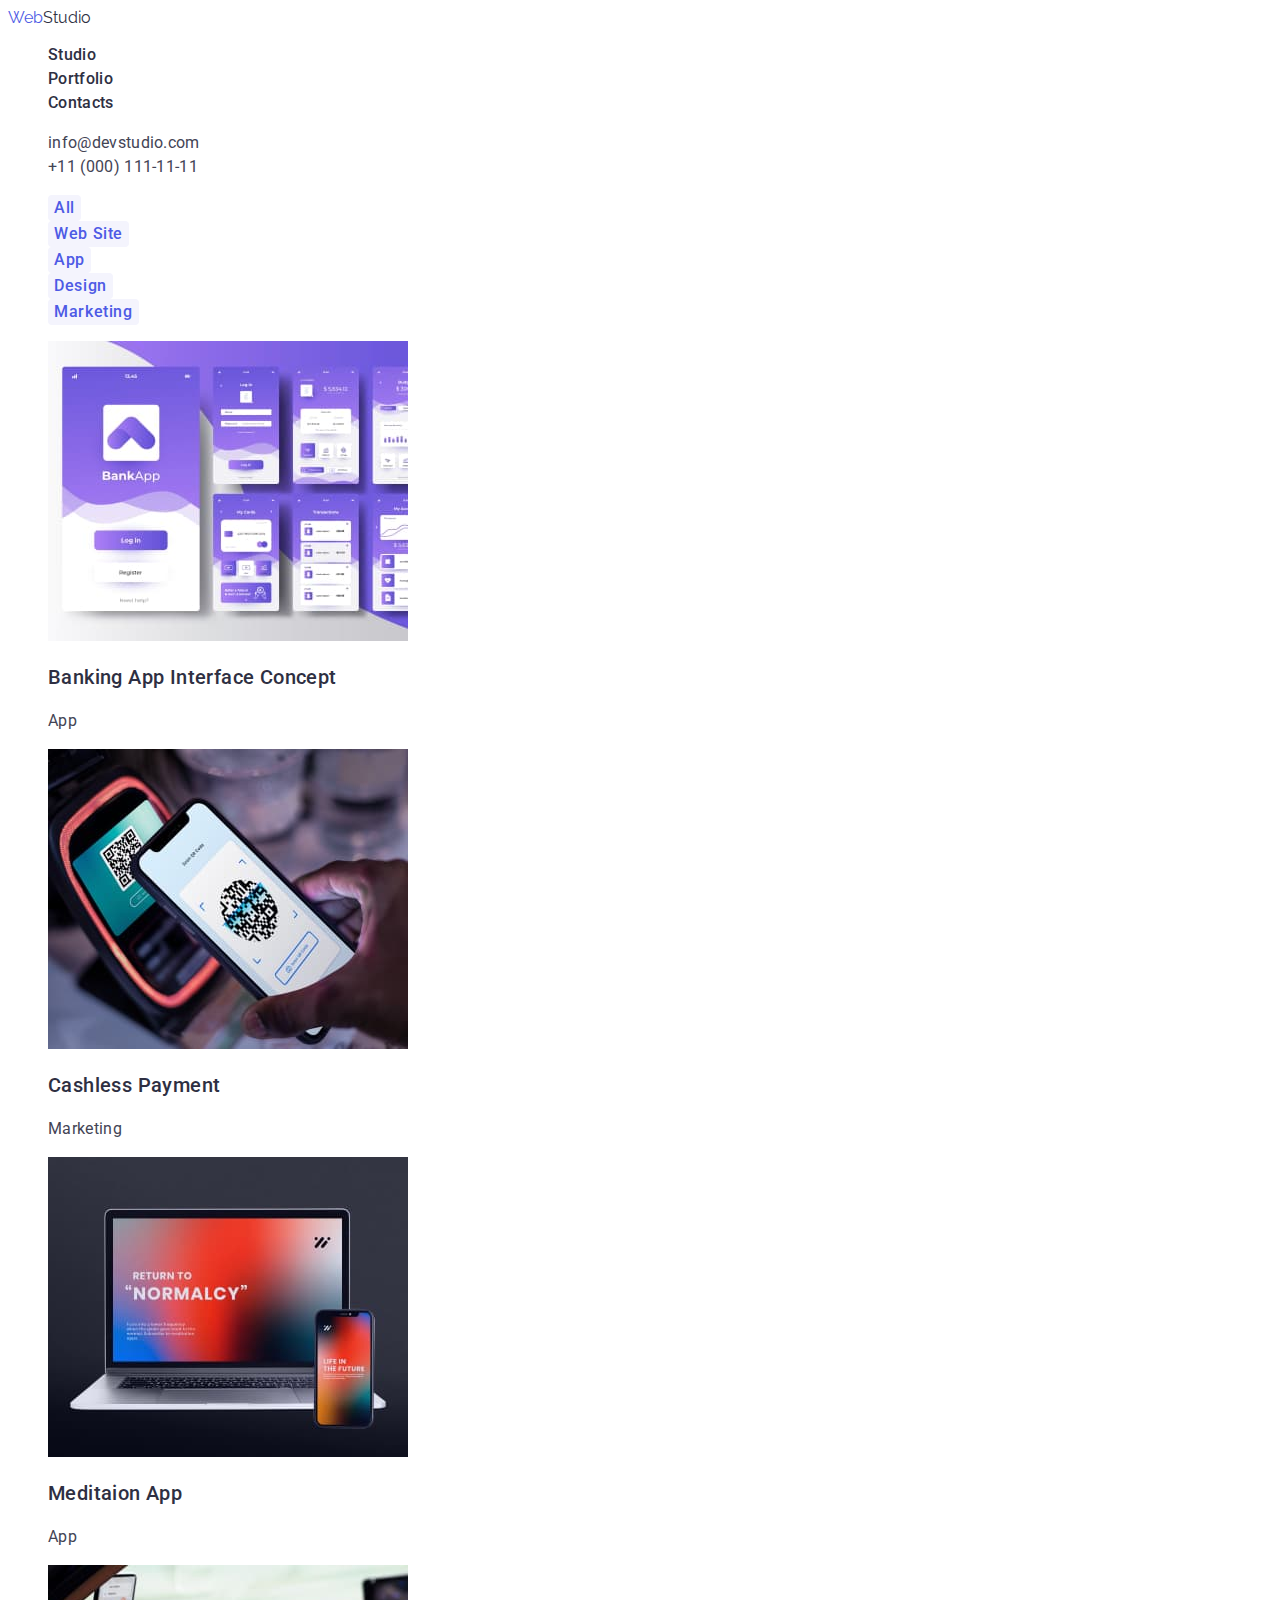
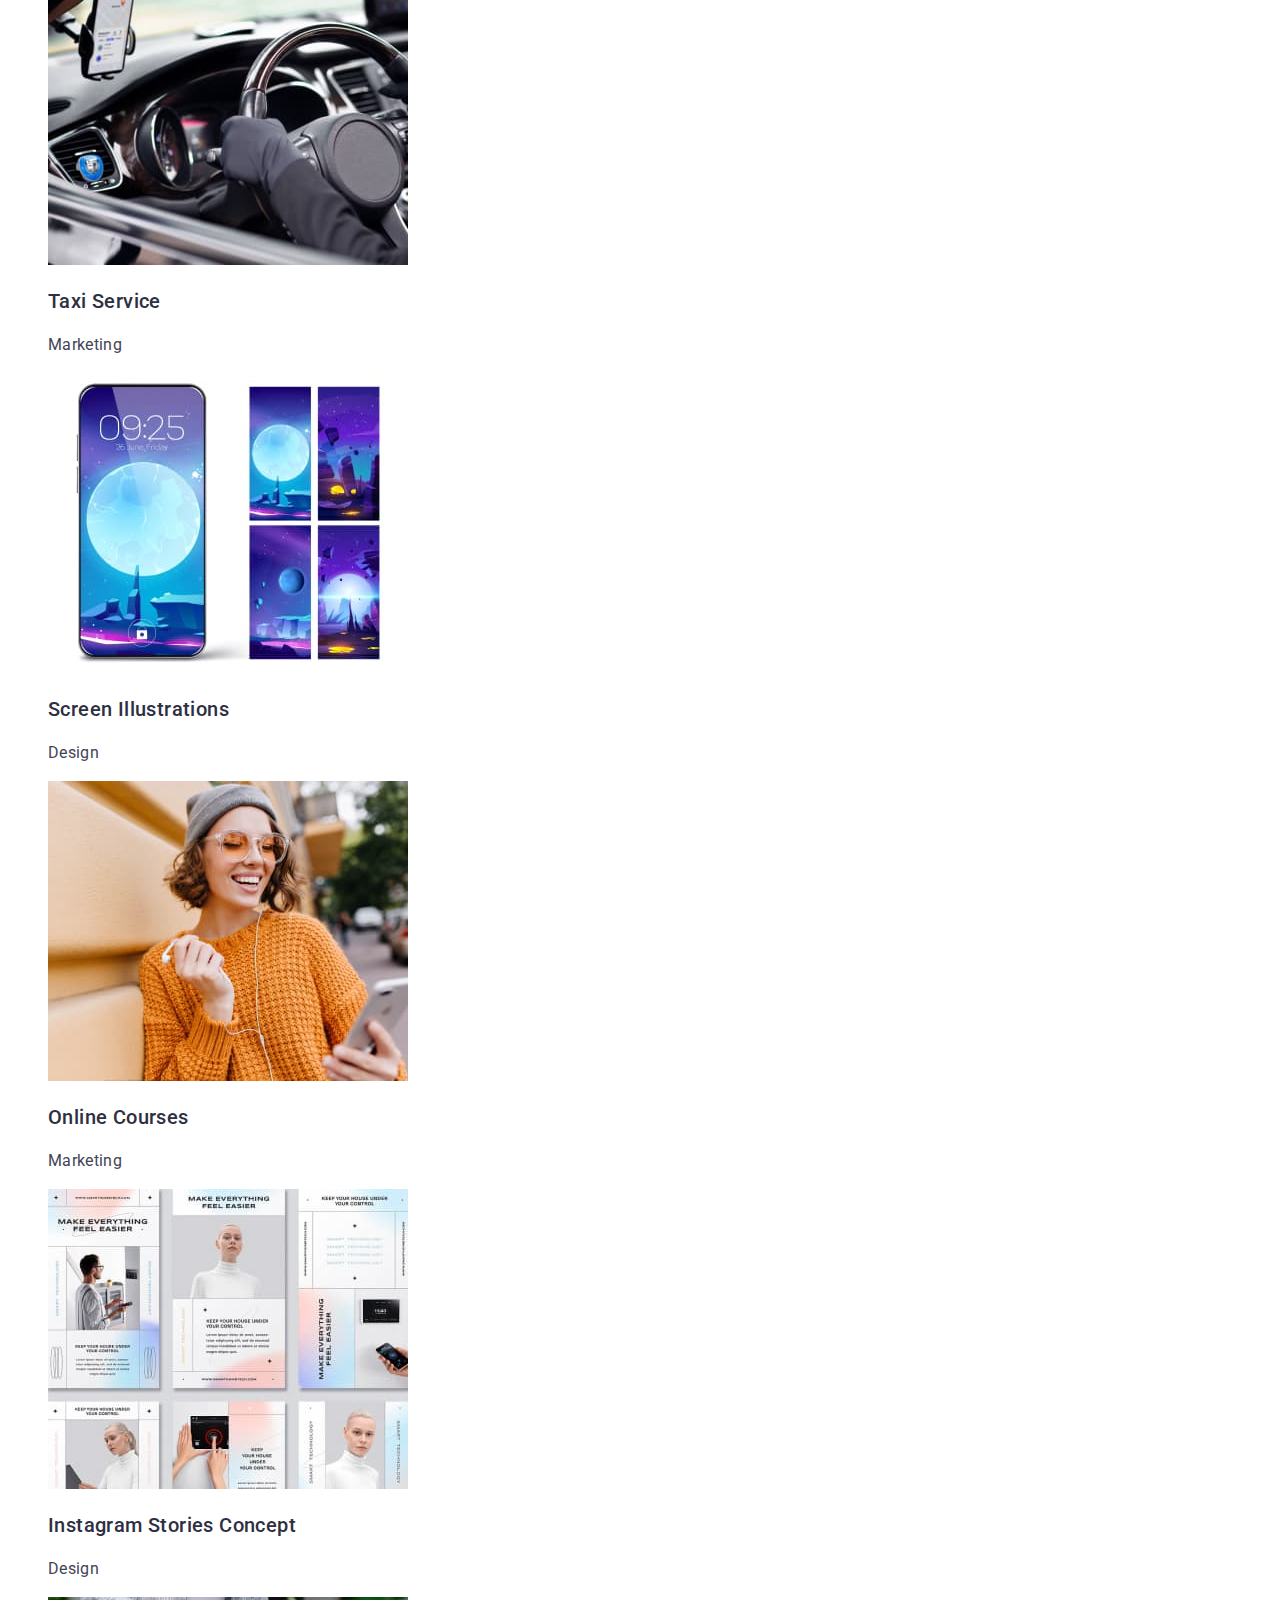
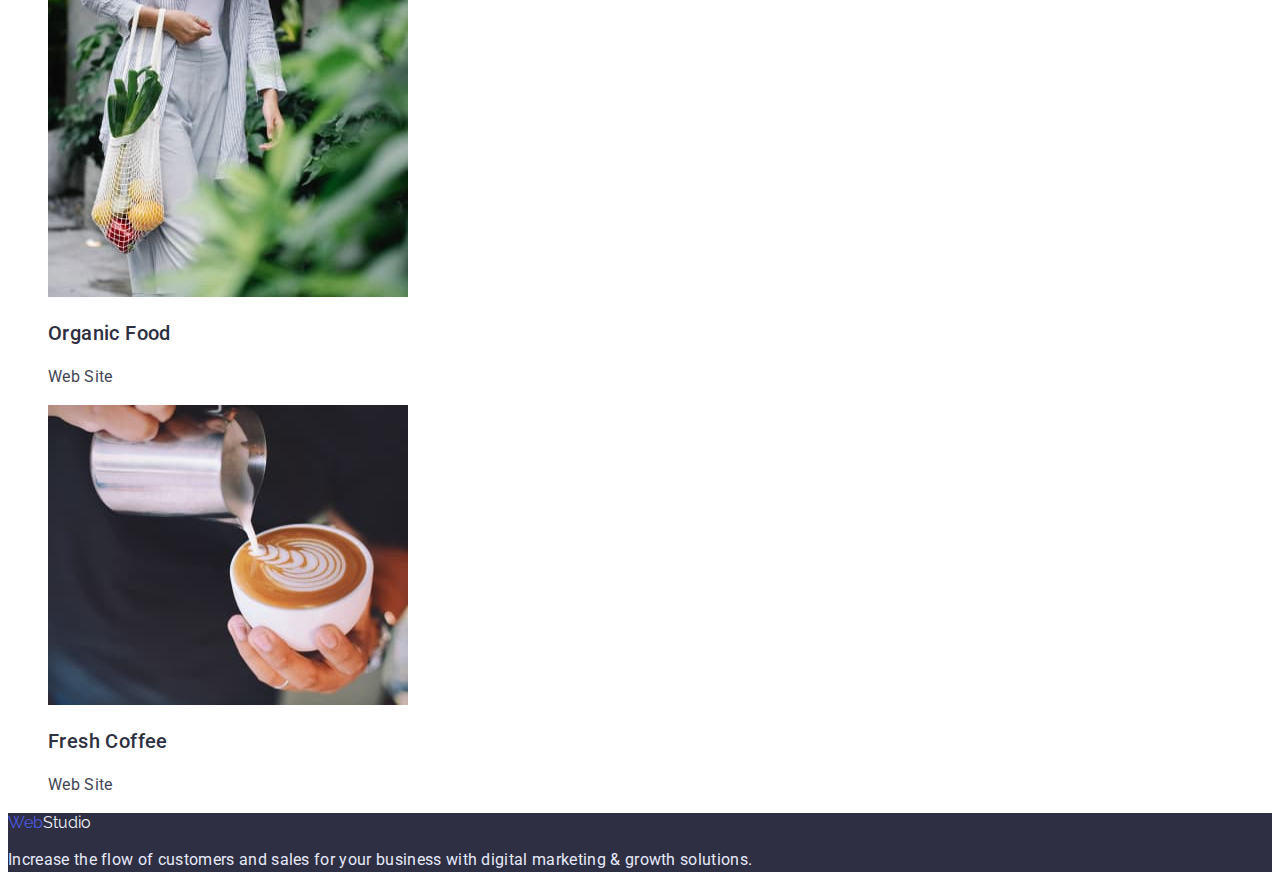
==== portfolio.html @ ea4c94f1 "goit-markup-hw-02" ====
<!DOCTYPE html>
<html lang="en">
    <head>
        <meta charset="UTF-8">
        <meta http-equiv="X-UA-Compatible" content="IE=edge">
        <meta name="viewport" content="width=device-width, initial-scale=1.0">
        <title>Document</title>
        <link rel="preconnect" href="https://fonts.googleapis.com">
        <link rel="preconnect" href="https://fonts.gstatic.com" crossorigin>
        <link href="https://fonts.googleapis.com/css2?family=Raleway:wght@800&family=Roboto:wght@400;500;700;900&display=swap" rel="stylesheet">
        <link rel="stylesheet" href="./css/styles.css">
    </head>
    <body>
        <header>
            <nav>
                <a href="./index.html" class="top-logo link logo"><span class="logo-accent logo">Web</span>Studio</a>
                <ul class="site-nav list">
                    <li><a href="./index.html" class="header-link link">Studio</a></li>
                    <li><a href="" class="header-link link">Portfolio</a></li>
                    <li><a href="" class="header-link link">Contacts</a></li>
                </ul>
            </nav>
            <address>
                <ul class="list">
                    <li><a href="mailto:info@devstudio.com" class="header-mail link">info@devstudio.com</a></li>
                    <li><a href="tel:+110001111111" class="header-tel link">+11 (000) 111-11-11</a></li>
                </ul>
            </address>
        </header>
        <main>
            <section>
                <h1 class="visually-hidden">Portfolio</h1>
                <ul class="list">
                    <li><button type="button" class="portfolio-btn">All</button></li>
                    <li><button type="button" class="portfolio-btn">Web Site</button></li>
                    <li><button type="button" class="portfolio-btn">App</button></li>
                    <li><button type="button" class="portfolio-btn">Design</button></li>
                    <li><button type="button" class="portfolio-btn">Marketing</button></li>
                </ul>
            </section>
            <section>
                <h2 class="visually-hidden">Gallery</h2>
                <ul class="list">
                    <li>
                        <img src="./images/1.portfolio.jpg" alt="Banking App Interface Concept" width="360">
                        <h3 class="list-pictures">Banking App Interface Concept</h3>
                        <p class="about-pictures">App</p>
                    </li>
                    <li>
                        <img src="./images/2.portfolio.jpg" alt="Cashless Payment" width="360">
                        <h3 class="list-pictures">Cashless Payment</h3>
                        <p class="about-pictures">Marketing</p>
                    </li>
                    <li>
                        <img src="./images/3.portfolio.jpg" alt="Meditaion App" width="360">
                        <h3 class="list-pictures">Meditaion App</h3>
                        <p class="about-pictures">App</p>
                    </li>
                    <li>
                        <img src="./images/4.portfolio.jpg" alt="Taxi Service" width="360">
                        <h3 class="list-pictures">Taxi Service</h3>
                        <p class="about-pictures">Marketing</p>
                    </li>
                    <li>
                        <img src="./images/5.portfolio.jpg" alt="Screen Illustrations" width="360">
                        <h3 class="list-pictures">Screen Illustrations</h3>
                        <p class="about-pictures">Design</p>
                    </li>
                    <li>
                        <img src="./images/6.portfolio.jpg" alt="Online Courses" width="360">
                        <h3 class="list-pictures">Online Courses</h3>
                        <p class="about-pictures">Marketing</p>
                    </li>
                    <li>
                        <img src="./images/7.portfolio.jpg" alt="Instagram Stories Concept" width="360">
                        <h3 class="list-pictures">Instagram Stories Concept</h3>
                        <p class="about-pictures">Design</p>
                    </li>
                    <li>
                        <img src="./images/8.portfolio.jpg" alt="Organic Food" width="360">
                        <h3 class="list-pictures">Organic Food</h3>
                        <p class="about-pictures">Web Site</p>
                    </li>
                    <li>
                        <img src="./images/9.portfolio.jpg" alt="Fresh Coffee" width="360">
                        <h3 class="list-pictures">Fresh Coffee</h3>
                        <p class="about-pictures">Web Site</p>
                    </li>
                </ul>
            </section>
        </main>
        <footer>
            <a href="./index.html" class="bottom-logo link logo"><span class="logo-accent logo">Web</span>Studio</a>
            <p class="text">
                Increase the flow of customers and sales for your business
                with digital marketing & growth solutions.
            </p>
        </footer>
    </body>
</html>
---- css/styles.css ----
:root{
    --font-family: inherit;
    --accent-color: #4D5AE5; 
    --btn-color-focus: #FFFFFF;
    --btn-background-focus: #404BBF;
    --color-about: #434455;
    --text-color: #2E2F42;
}

body{
    font-family: 'roboto', sans-serif;
    background-color: #FFFFFF;
    color: rgba(67, 68, 85, 1);
}

.list{
    list-style: none;
}

.link{
    text-decoration: none;
}

.logo{
    font-family: 'raleway', sans-serif;

}

.logo-accent{
    color: var(--accent-color);
}
.top-logo{
    color: var(--text-color);
}

.bottom-logo{
    color: #F4F4FD;
}

/* --- Header --- */

.header-link{
    font-weight: 500;
    font-size: 16px;
    line-height: 1.50;
    letter-spacing: 0.02em;
    color: var(--text-color)
}

.header-link:hover,
.header-link:focus{
    color: var(--accent-color);
}

.header-mail{
    font-style: normal;
    font-weight: 400;
    font-size: 16px;
    line-height: 1.50;
    letter-spacing: 0.02em;
    color: #434455;
}

.header-mail:hover,
.header-mail:focus{
    color: var(--accent-color);;
}

.header-tel{
    font-style: normal;
    font-weight: 400;
    font-size: 16px;
    line-height: 1.50;
    letter-spacing: 0.02em;
    color: #434455;
}

.header-tel:hover,
.header-tel:focus{
    color: var(--accent-color);
}

/* ---section one--- */

.hero{
    background: #2E2F42;
}

.title-hero{
    font-size: 56px;
    line-height: 1.07;
    text-align: center;
    letter-spacing: 0.02em;
    color: #FFFFFF;
}

.main-btn{
    cursor: pointer;
    border: none;
    border-radius: 4px;
    font-family: var(--font-family);
    font-weight: 500;
    font-size: 16px;
    line-height: 1.50;
    display: flex;
    align-items: center;
    letter-spacing: 0.04em;
    color: #FFFFFF;
    background: var(--accent-color);
}

.main-btn:hover,
.main-btn:focus{
    color: var(--btn-color-focus);
    background: var(--btn-background-focus);
}

/* ---features section--- */

.features-section{
    
}

.visually-hidden{
    position: absolute;
    white-space: nowrap;
    width: 1px;
    height: 1px;
    overflow: hidden;
    border: 0;
    padding: 0;
    clip: rect(0 0 0 0);
    clip-path: inset(50%);
    margin: -1px;
}

.goal-title{
    font-weight: 500;
    font-size: 20px;
    line-height: 1.20;
    letter-spacing: 0.02em;
    color: var(--text-color)
}

.about-goal{
    font-size: 16px;
    line-height: 1.50;
    letter-spacing: 0.02em;
    color: var(--color-about)
}

/* ---wark section--- */

.work-section{

}

.title-team,
.title-work{
    font-size: 36px;
    line-height: 1.11;
    text-align: center;
    letter-spacing: 0.02em;
    text-transform: capitalize;
    color: var(--text-color)
}

.list-img{

}

/* ---team section--- */

.team-section{
    background: #F4F4FD;
}

.team-photo{
    width: 264px;
    height: 380px;
    background: #FFFFFF;
}

.list-workers{
    font-weight: 500;
    font-size: 20px;
    line-height: 1.20;
    text-align: center;
    letter-spacing: 0.02em;
    color: var(--text-color)
}

.about-workers{
    font-size: 16px;
    line-height: 24px;
    text-align: center;
    letter-spacing: 0.02em;
    color: var(--color-about)
}

/* ---footer without logo */

footer{
    background: #2E2F42;
}


.text{
    font-weight: 400;
    font-size: 16px;
    line-height: 1.50;
    letter-spacing: 0.02em;
    color: #E7E9FC;
}

/* ---PORTFOLIO--- */

.portfolio-btn{
    cursor: pointer;
    border: none;
    border-radius: 4px;
    font-family: var(--font-family);
    font-style: normal;
    font-weight: 500;
    font-size: 16px;
    line-height: 24px;
    display: flex;
    align-items: center;
    text-align: center;
    letter-spacing: 0.04em;
    color: var(--accent-color);
    background: #F4F4FD;
}

.portfolio-btn:hover,
.portfolio-btn:focus{
    color: var(--btn-color-focus);
    background: var(--btn-background-focus);
}

.list-pictures{
    font-weight: 500;
    font-size: 20px;
    line-height: 1.20;
    letter-spacing: 0.02em;
    color: var(--text-color)
}

.about-pictures{
    font-size: 16px;
    line-height: 24px;
    letter-spacing: 0.02em;
    color: var(--color-about)
}
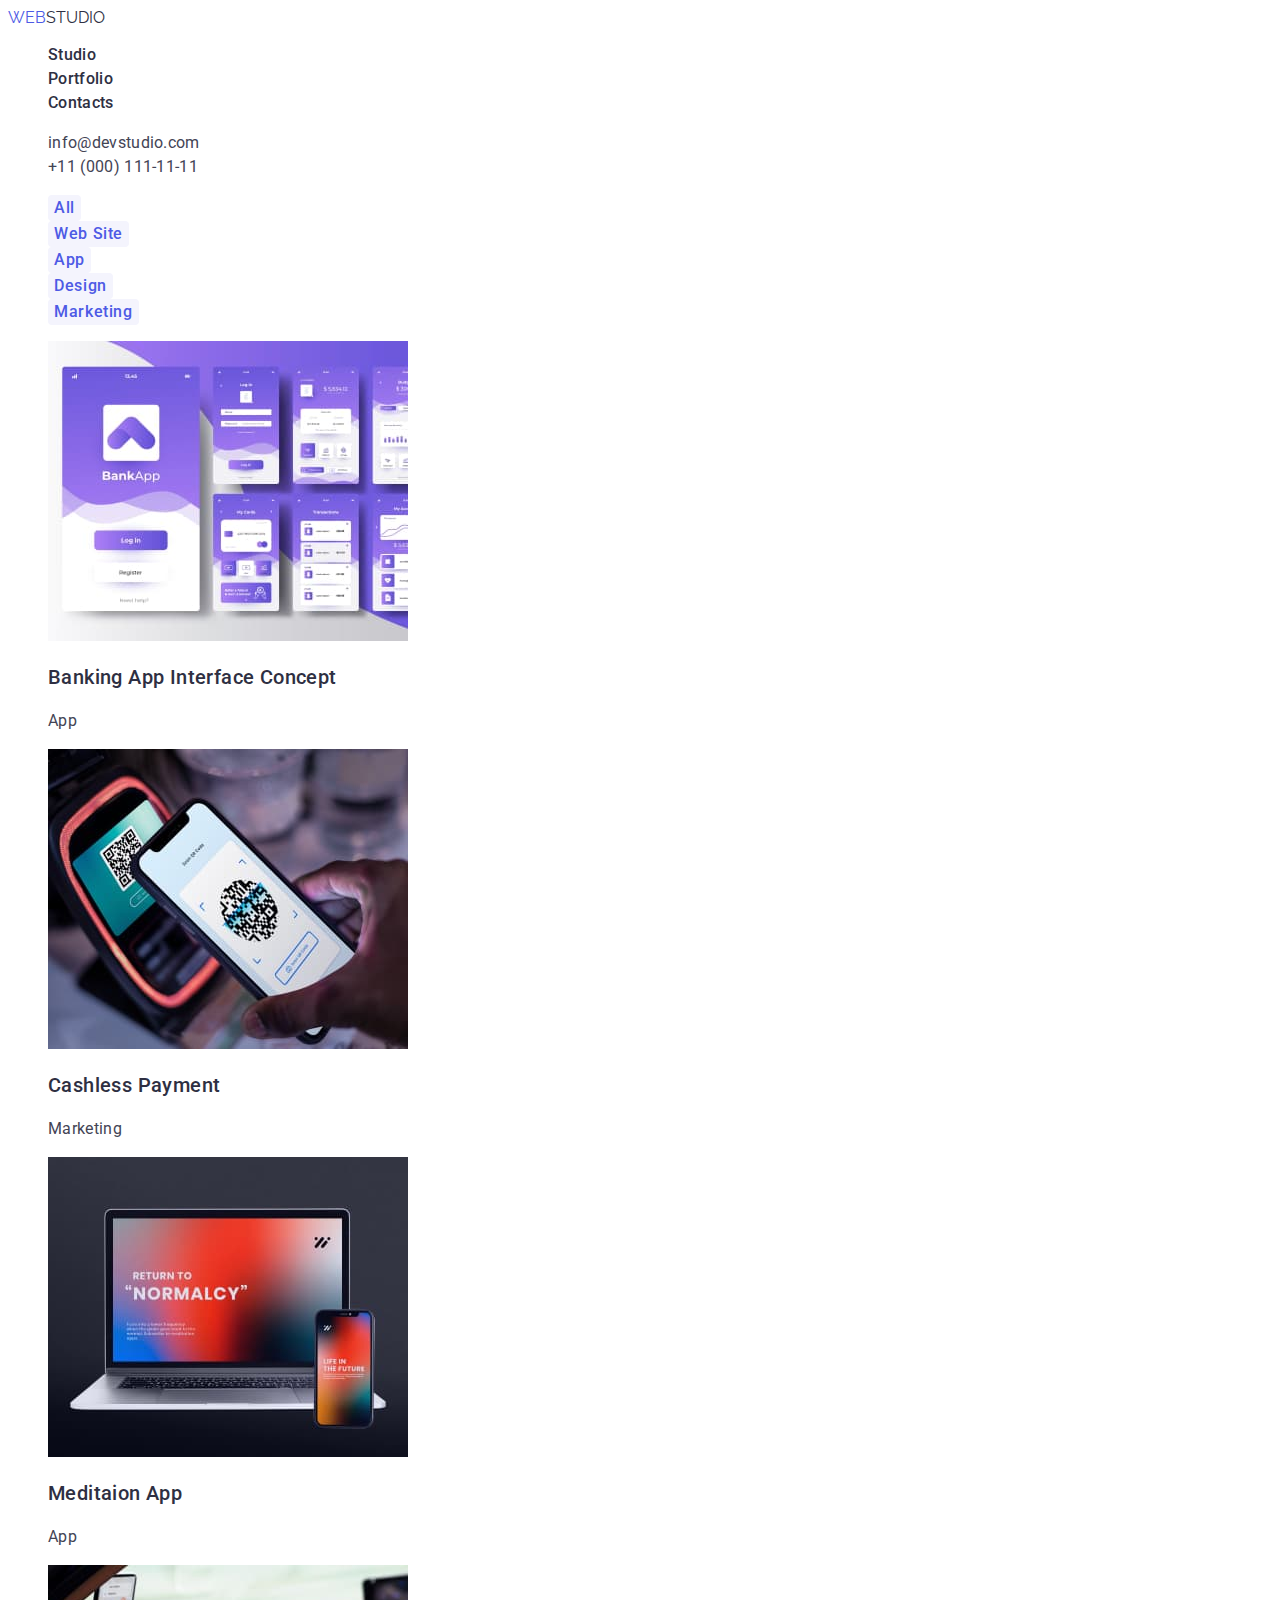
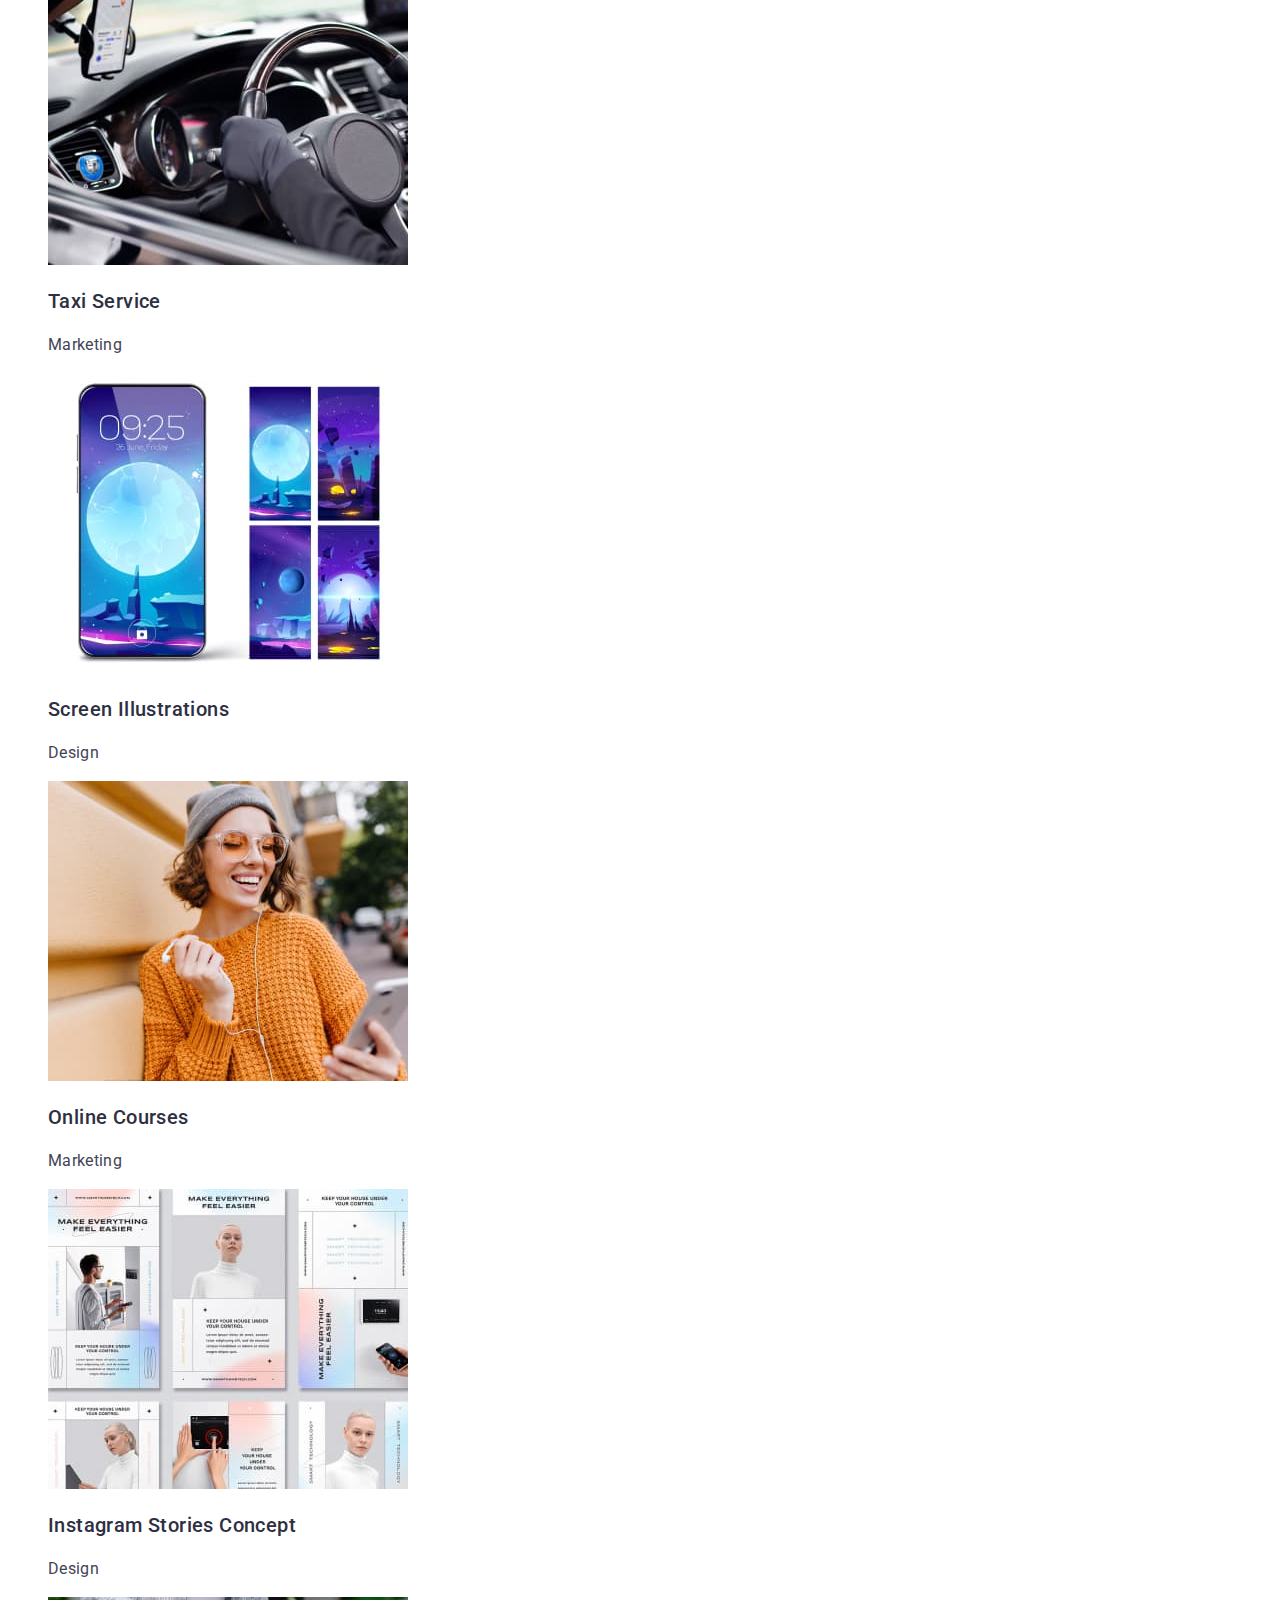
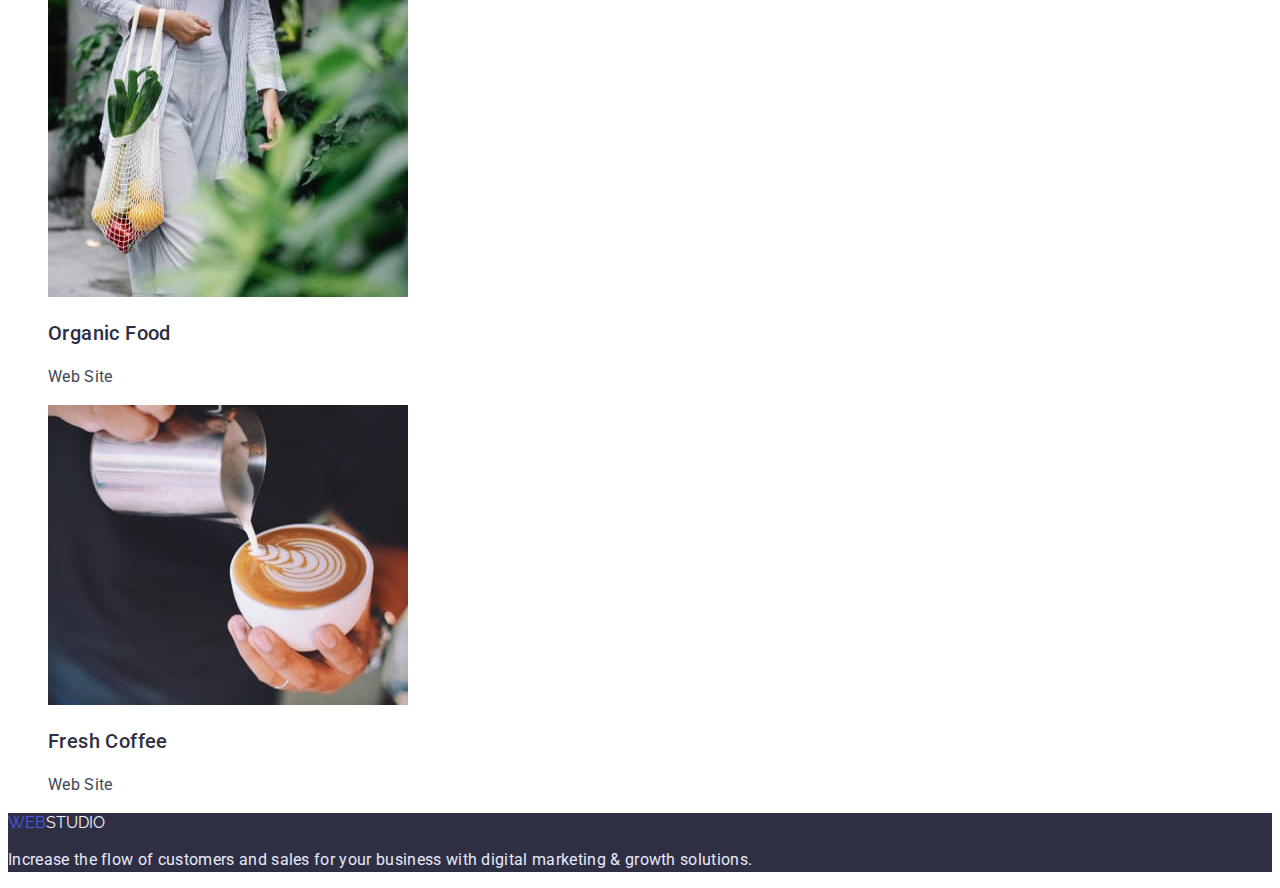
==== commit 8adf8484: "I fixed the mistakes" ====
--- a/portfolio.html
+++ b/portfolio.html
@@ -13,7 +13,7 @@
     <body>
         <header>
             <nav>
-                <a href="./index.html" class="top-logo link logo"><span class="logo-accent logo">Web</span>Studio</a>
+                <a href="./index.html" class="top-logo link logo"><span class="logo-accent logo">WEB</span>STUDIO</a>
                 <ul class="site-nav list">
                     <li><a href="./index.html" class="header-link link">Studio</a></li>
                     <li><a href="" class="header-link link">Portfolio</a></li>
@@ -37,8 +37,6 @@
                     <li><button type="button" class="portfolio-btn">Design</button></li>
                     <li><button type="button" class="portfolio-btn">Marketing</button></li>
                 </ul>
-            </section>
-            <section>
                 <h2 class="visually-hidden">Gallery</h2>
                 <ul class="list">
                     <li>
@@ -90,7 +88,7 @@
             </section>
         </main>
         <footer>
-            <a href="./index.html" class="bottom-logo link logo"><span class="logo-accent logo">Web</span>Studio</a>
+            <a href="./index.html" class="bottom-logo link logo"><span class="logo-accent logo">WEB</span>STUDIO</a>
             <p class="text">
                 Increase the flow of customers and sales for your business
                 with digital marketing & growth solutions.
--- a/css/styles.css
+++ b/css/styles.css
@@ -55,7 +55,6 @@
 
 .header-mail{
     font-style: normal;
-    font-weight: 400;
     font-size: 16px;
     line-height: 1.50;
     letter-spacing: 0.02em;
@@ -69,7 +68,6 @@
 
 .header-tel{
     font-style: normal;
-    font-weight: 400;
     font-size: 16px;
     line-height: 1.50;
     letter-spacing: 0.02em;
@@ -193,7 +191,7 @@
 
 .about-workers{
     font-size: 16px;
-    line-height: 24px;
+    line-height: 1.50;
     text-align: center;
     letter-spacing: 0.02em;
     color: var(--color-about)
@@ -207,7 +205,6 @@
 
 
 .text{
-    font-weight: 400;
     font-size: 16px;
     line-height: 1.50;
     letter-spacing: 0.02em;
@@ -224,7 +221,7 @@
     font-style: normal;
     font-weight: 500;
     font-size: 16px;
-    line-height: 24px;
+    line-height: 1.50;
     display: flex;
     align-items: center;
     text-align: center;
@@ -249,7 +246,7 @@
 
 .about-pictures{
     font-size: 16px;
-    line-height: 24px;
+    line-height: 1.50;
     letter-spacing: 0.02em;
     color: var(--color-about)
 }